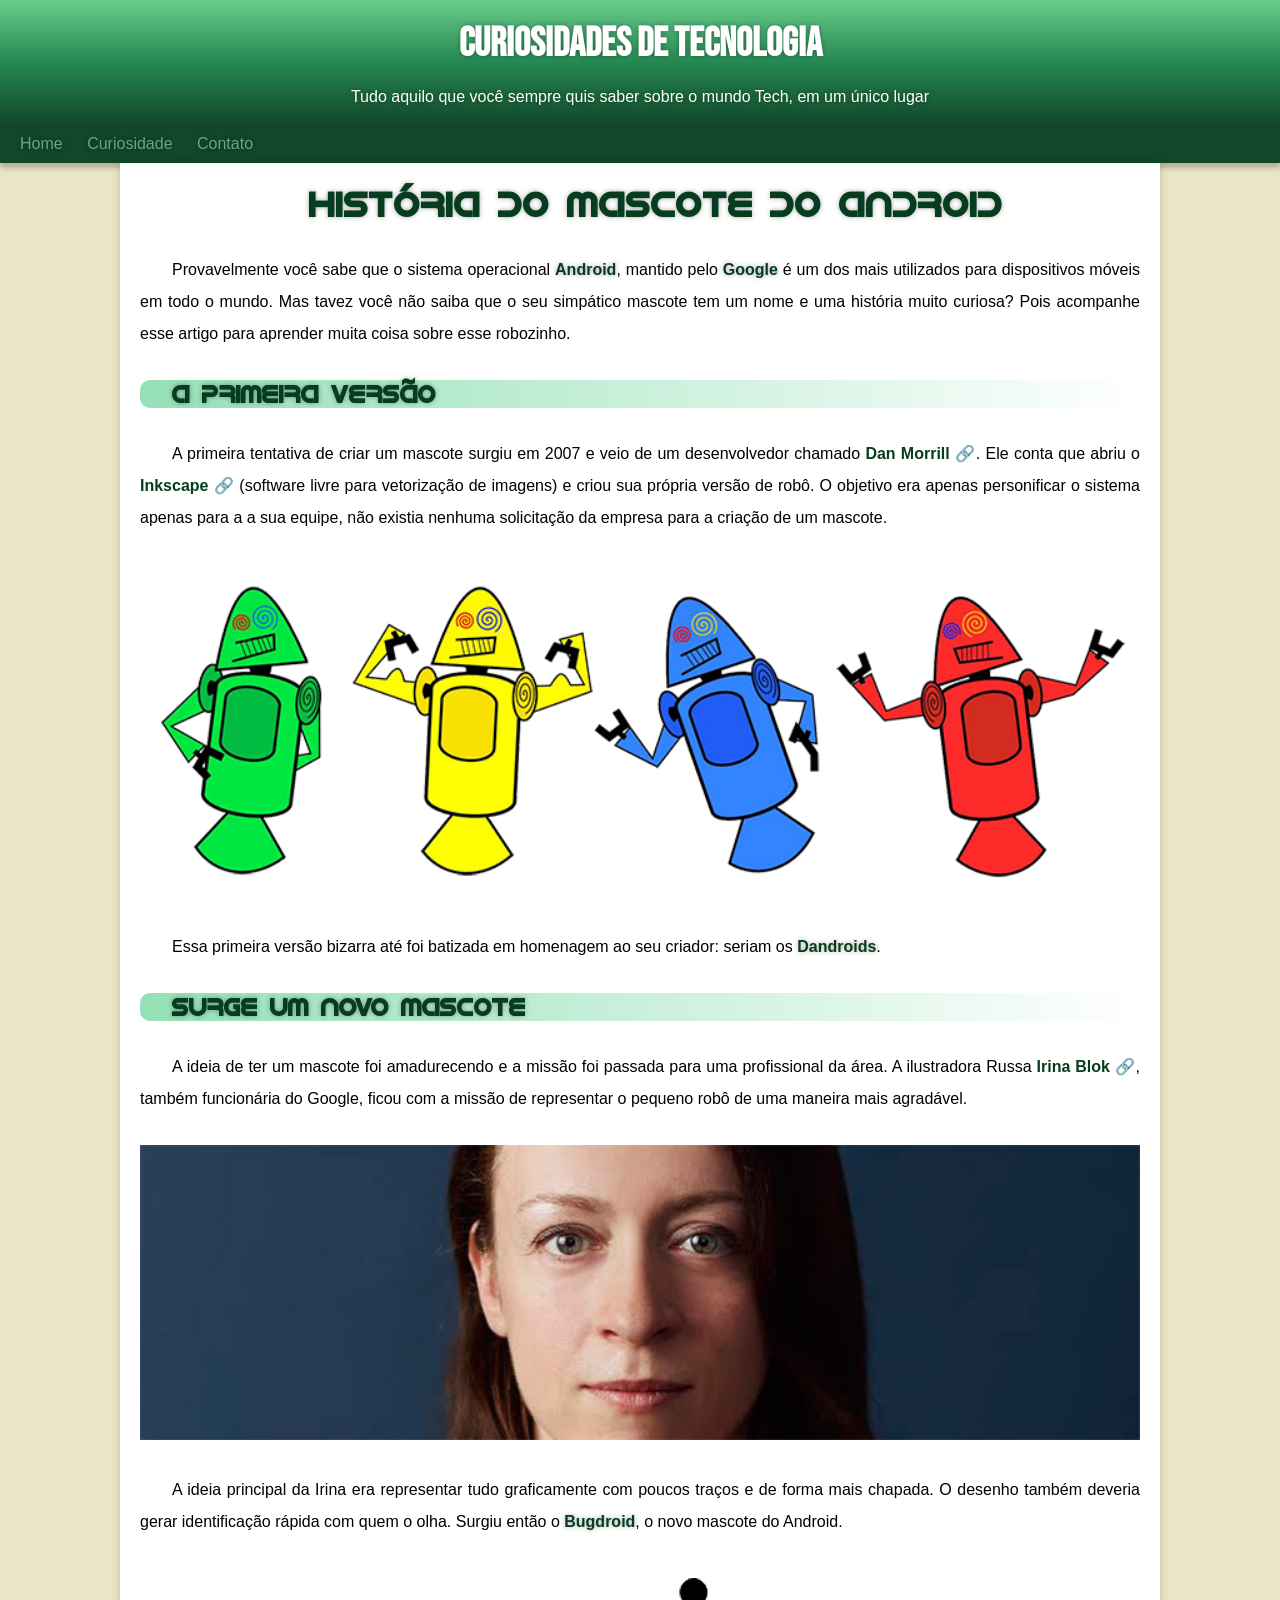
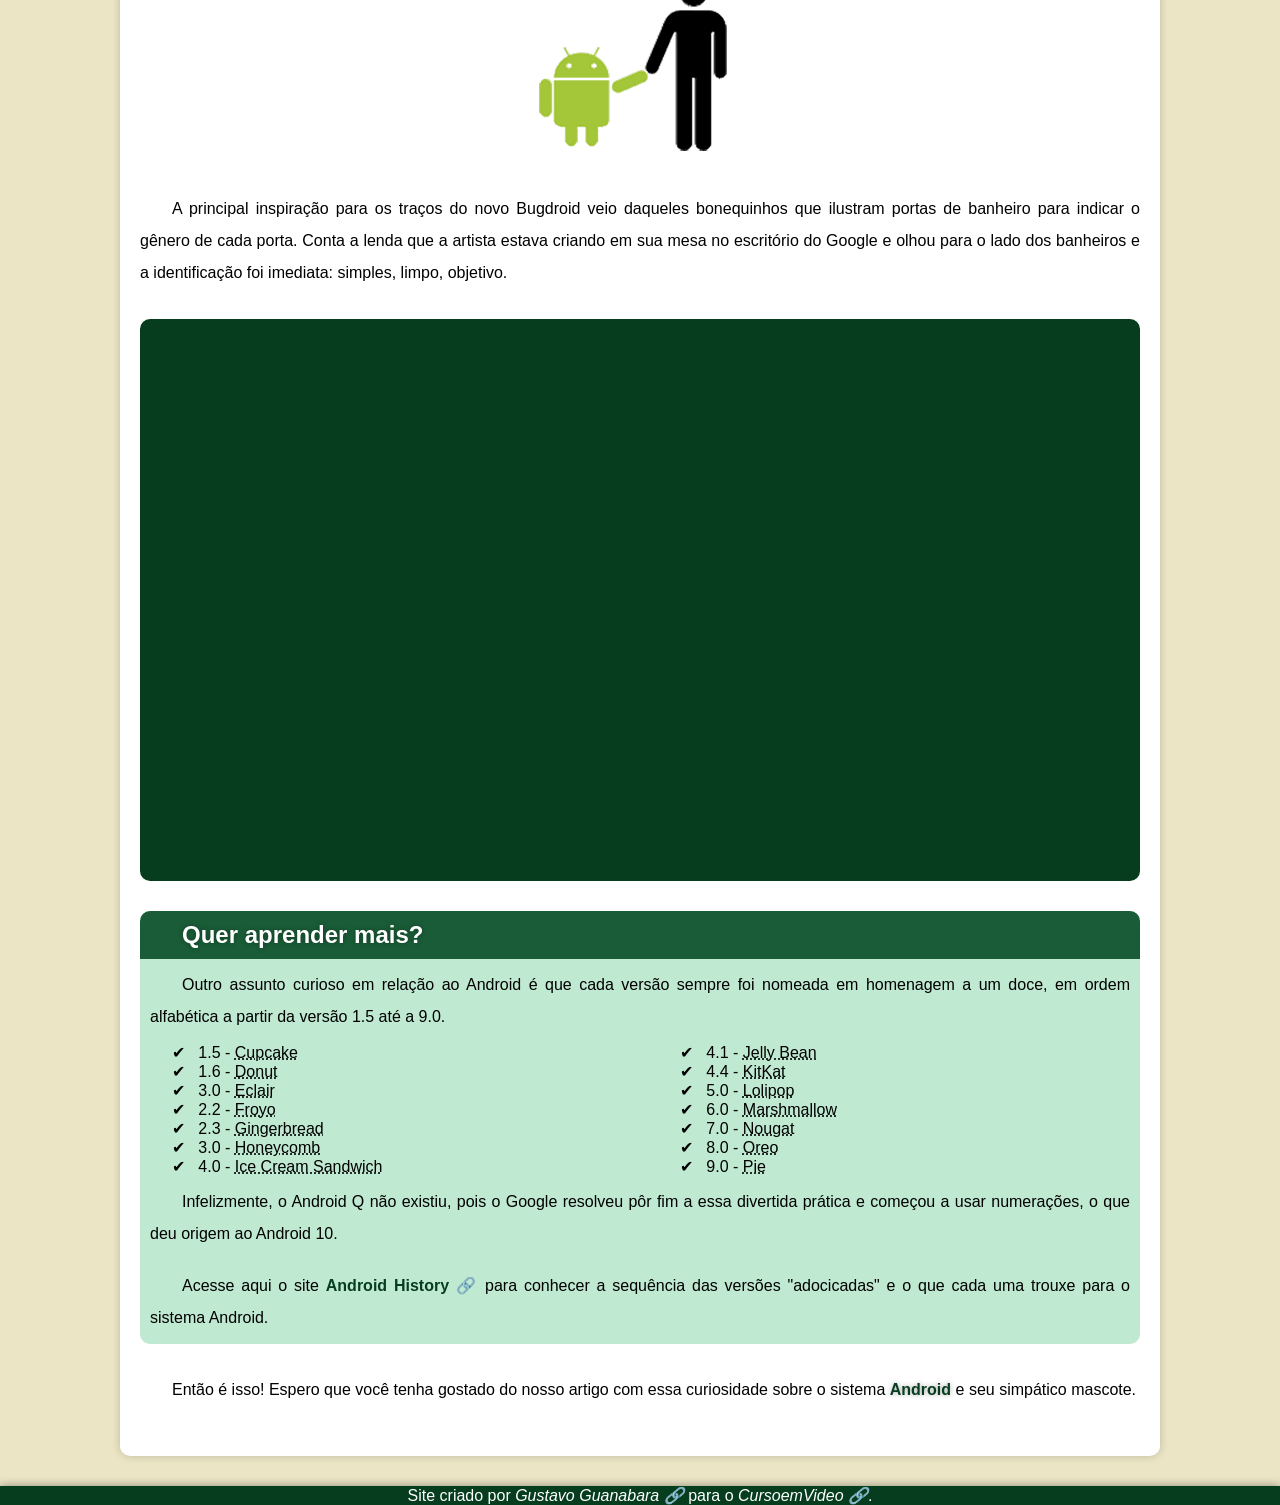
==== desafios/d 010/index.html @ 8d586020 "desafio 10 resolvendo" ====
<!DOCTYPE html>
<html lang="pt-br">
<head>
    <meta charset="UTF-8">
    <meta name="viewport" content="width=device-width, initial-scale=1.0">
    <title>Como surgiu o mascote do Android</title>
    <link rel="stylesheet" href="estilo/style.css">
    <link rel="shortcut icon" href="imagens/favicon.ico" type="image/x-icon">
</head>
<body>
    <header>
     <h1>
        Curiosidades de Tecnologia
    </h1>

     <p>
        Tudo aquilo que você sempre quis saber sobre o mundo Tech, em um único lugar
    </p>
    </header>

    <nav>
        <a rel="internal" href="">Home</a>
        <a rel="internal" href="">Curiosidade</a>
        <a rel="internal" href="">Contato</a>
     </nav>

     <main>
        <article>
            <h1>
                História do Mascote do Android
            </h1>

            <p>
                Provavelmente você sabe que o sistema operacional <strong>Android</strong>, mantido pelo <strong>Google</strong> é um dos mais utilizados para dispositivos móveis em todo o mundo. Mas tavez você não saiba que o seu simpático mascote tem um nome e uma história muito curiosa? Pois acompanhe esse artigo para aprender muita coisa sobre esse robozinho.
            </p>

            <h2>
                A primeira versão
            </h2>

            <p>
                A primeira tentativa de criar um mascote surgiu em 2007 e veio de um desenvolvedor chamado <a target="_blank" rel="external" href="https://danmorrill.org/" class="external">Dan Morrill</a>. Ele conta que abriu o <a target="_blank" rel="external" href="https://inkscape.org/pt-br/"class="external">Inkscape</a> (software livre para vetorização de imagens) e criou sua própria versão de robô. O objetivo era apenas personificar o sistema apenas para a a sua equipe, não existia nenhuma solicitação da empresa para a criação de um mascote.
            </p>

            <picture>
                <source media="(max-width: 600px )" srcset="imagens/dan-droids-pq.png" type="image/png">
                <img src="imagens/dan-droids.png" alt="primeiro mascote do android">
            </picture>

            <p>
                Essa primeira versão bizarra até foi batizada em homenagem ao seu criador: seriam os <strong>Dandroids</strong>.
            </p>

            <h2>
                Surge um novo mascote
            </h2>

            <p>A ideia de ter um mascote foi amadurecendo e a missão foi passada para uma profissional da área. A ilustradora Russa <a target="_blank" rel="external" href="https://www.irinablok.com/"class="external">Irina Blok</a>, também funcionária do Google, ficou com a missão de representar o pequeno robô de uma maneira mais agradável.
            </p>

            <picture>
                <source media="(max-width: 600px )" srcset="imagens/irina-blok-pq.jpg" type="image/png">
                <img src="imagens/irina-blok.jpg" alt="criadora do bugdroid">
            </picture>

            <p>
                A ideia principal da Irina era representar tudo graficamente com poucos traços e de forma mais chapada. O desenho também deveria gerar identificação rápida com quem o olha. Surgiu então o <strong>Bugdroid</strong>, o novo mascote do Android.
            </p>

            <img src="imagens/bugdroid.png" alt="bugdroid novo mascote" id="pequena">
  
            <p>
                A principal inspiração para os traços do novo Bugdroid veio daqueles bonequinhos que ilustram portas de banheiro para indicar o gênero de cada porta. Conta a lenda que a artista estava criando em sua mesa no escritório do Google e olhou para o lado dos banheiros e a identificação foi imediata: simples, limpo, objetivo.
            </p>

            <section class="videoyt" >
                <iframe width="560" height="315"  src="https://www.youtube.com/embed/l2UDgpLz20M?si=6BzdhfQzYYqcgtNF" title="YouTube video player" frameborder="0" allow="accelerometer; autoplay; clipboard-write; encrypted-media; gyroscope; picture-in-picture; web-share" allowfullscreen></iframe>
            </section>

            <aside>
                <h2>
                    Quer aprender mais?
                </h2>

                <p>
                    Outro assunto curioso em relação ao Android é que cada versão sempre foi nomeada em homenagem a um doce, em ordem alfabética a partir da versão 1.5 até a 9.0.
                </p>

                <ul>
                    <li>
                        1.5 - <abbr title="bolo de copo">Cupcake</abbr>
                    </li>

                    <li>
                        1.6 - <abbr title="rosquinha">Donut</abbr>
                    </li>

                    <li>
                        3.0 - <abbr title="bomba de chocolate">Eclair</abbr>
                    </li>

                    <li>
                        2.2 - <abbr title="iogurte congelado">Froyo</abbr>
                    </li>

                    <li>
                        2.3 - <abbr title="biscoito de gengibre">Gingerbread</abbr>
                    </li>

                    <li>
                        3.0 - <abbr title="favo de mel">Honeycomb</abbr>
                    </li>

                    <li>
                        4.0 - <abbr title="sanduiche de sorvete">
                            Ice Cream Sandwich</abbr>
                    </li>

                    <li>
                        4.1 - <abbr title="jujuba">Jelly Bean</abbr>
                    </li>

                    <li>
                        4.4 - <abbr title="KitKat">KitKat</abbr>
                    </li>

                    <li>
                        5.0 - <abbr title="pirulito">Lolipop</abbr>
                    </li>

                    <li>
                        6.0 - <abbr title="Marshmallow">Marshmallow</abbr>
                    </li>

                    <li>
                        7.0 - <abbr title="torrone">Nougat</abbr>
                    </li>

                    <li>
                        8.0 - <abbr title="bolacha">Oreo</abbr>
                    </li>

                    <li>
                        9.0 - <abbr title="torta">Pie</abbr>
                    </li>
                </ul>

                <p>
                    Infelizmente, o Android Q não existiu, pois o Google resolveu pôr fim a essa divertida prática e começou a usar numerações, o que deu origem ao Android 10.
                </p>

                <p>
                    Acesse aqui o site <a target="_blank" rel="external" href="https://www.android.com/intl/en_uk/history/"class="external">Android History</a> para conhecer a sequência das versões "adocicadas" e o que cada uma trouxe para o sistema Android.
                </p>
            </aside>

            <p>
                Então é isso! Espero que você tenha gostado do nosso artigo com essa curiosidade sobre o sistema <strong>Android</strong> e seu simpático mascote.
            </p>
        </article>
        
     </main>
     <footer>
        <p>
            Site criado por <a target="_blank" rel="external" href="https://gustavoguanabara.github.io/"class="external">Gustavo Guanabara</a> para o <a href="https://www.cursoemvideo.com/ " target="_blank" rel="self"  class="external">CursoemVideo</a>.
        </p>
        
     </footer>
</body>
</html>
---- desafios/d 010/estilo/style.css ----
@charset "UTF-8";
@import url('https://fonts.googleapis.com/css2?family=Bebas+Neue&display=swap');
@font-face {
    font-family:'idroid';
    src: url(../fontes/idroid.otf) format(opentype);
}
:root {
    --cor0: #ebe5c5;
    --cor1: #9cddb8a5;
    --cor2: #3ddc84;
    --cor3: #2fa866;
    --cor4: #1a5c37;
    --cor5: #063d1e;
    
    --fontepadrao: Arial, Helvetica, sans-serif;
    --fontedestaque: 'Bebas Neue', sans-serif;
    --fonteandroid: 'idroid', sans-serif;
    --sombratexto: 0px 0px 5px rgba(0, 0, 0, 0.342);
    

}
* {
    margin: 0px;
    padding: 0px;
}
body {
    font-family: var(--fontepadrao);
    background-color: var(--cor0);
}
header {
    background-image: linear-gradient(to top,#124729, #258851, #38c477b9);
    min-height: 125px;
}
header h1 {
    color: white;
    font-family: var(--fontedestaque);
    text-align: center;
    text-shadow: var(--sombratexto);
    padding: 20px;
    font-size: 2.5em;
}
header p {
    color: white;
    text-align: center;
    text-shadow: var(--sombratexto);
    
} 
nav {
    background-color: #124729;
    padding: 10px;
    box-shadow: 0px 5px 5px rgba(0, 0, 0, 0.233);
}
nav > a {
    color: var(--cor1);
    text-align: justify;
    padding: 10px;
    text-decoration: none;
    text-shadow: var(--sombratexto);
    transition-duration: 1s;
}
nav > a:hover {
    background-color: var(--cor3);
    color: var(--cor5);
    border-radius: 5px;
    
}
main {
    background-color: white;
    margin: auto ;
    margin-bottom: 30px;
    border-radius: 0px 0px 10px 10px;
    padding: 20px;
    text-align: justify;
    text-indent: 2em;
    min-width: 320px;
    max-width: 1000px;
    box-shadow: 0px 0px 8px rgba(0, 0, 0, 0.192);
}
main h1 {
    font-family: var(--fonteandroid);
    color: var(--cor5);
    text-align: center;
    text-shadow: var(--sombratexto);
    font-size: 2.2em;
}
main h2 {
    color: var(--cor5);
    text-shadow: var(--sombratexto);
    background-image: linear-gradient(to right, #59d08fa4, transparent);
    border-radius: 10px;
    font-family: var(--fonteandroid);
    
}
main p {
    padding-top: 30px;
    padding-bottom: 30px;
    line-height: 2em;
}
main strong{
    color: var(--cor5);
    text-shadow: var(--sombratexto);
    
}
main a {
    text-decoration: none;
    color: var(--cor5);
    font-weight: 600;
    
}
main a:hover {
    background-color: var(--cor4);
    color: white;
}
.external::after {
    content: '\00a0\1F517';
}
main img {
    width: 100%;
}
#pequena {
    max-width: 300px;
    display: block;
    margin: auto;
}
section.videoyt {
    background-color: var(--cor5);
    margin-bottom: 30px;
    border-radius: 10px;
    padding-bottom: 56.25%;
    position: relative;
}
section.videoyt > iframe {
    position: absolute;
    top: 5%;
    left: 5%;
    height: 90%;
    width: 90%;
}
aside {
    background-color: var(--cor1);
    background-image: none;
    border-radius: 10px;
}
aside h2 {
    color: white;
    font-family: var(--fontepadrao);
    background-color: var(--cor4);
    background-image: none;
    border-radius: 10px 10px 0px 0px;
    padding: 10px;
}
aside p {
    padding: 10px;
    text-align: justify;
}
aside ul {
    list-style-position: inside;
    columns: 2;
    list-style-type: '\2714\00a0\00a0';
    text-align: justify;
}
footer {
    background-color: var(--cor5);
    color: white;
    text-align: center;
    box-shadow: 0px 0px 10px rgba(0, 0, 0, 0.405);

}
footer a {
    text-decoration: none;
    color: white;
    font-style: italic;
}
footer a:hover {
    background-color: white;
    color: black;
    font-weight: 500;
}
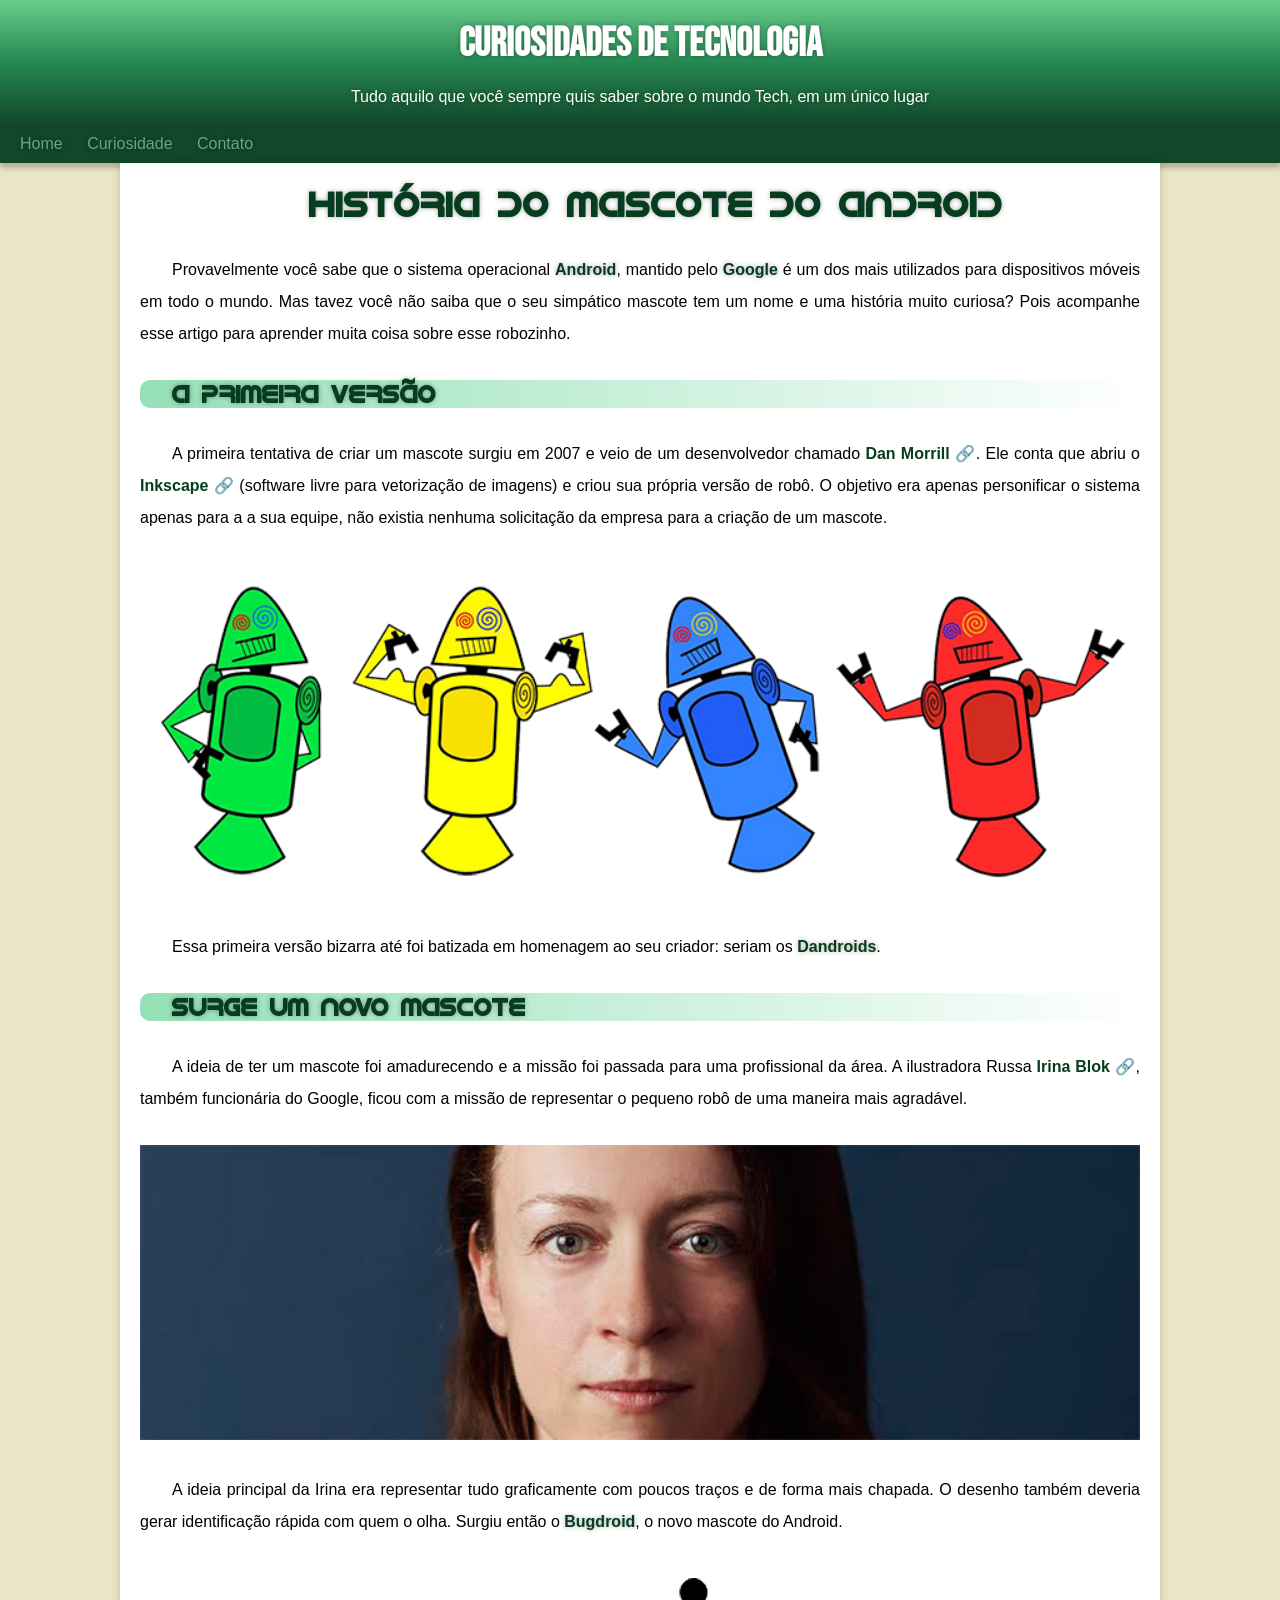
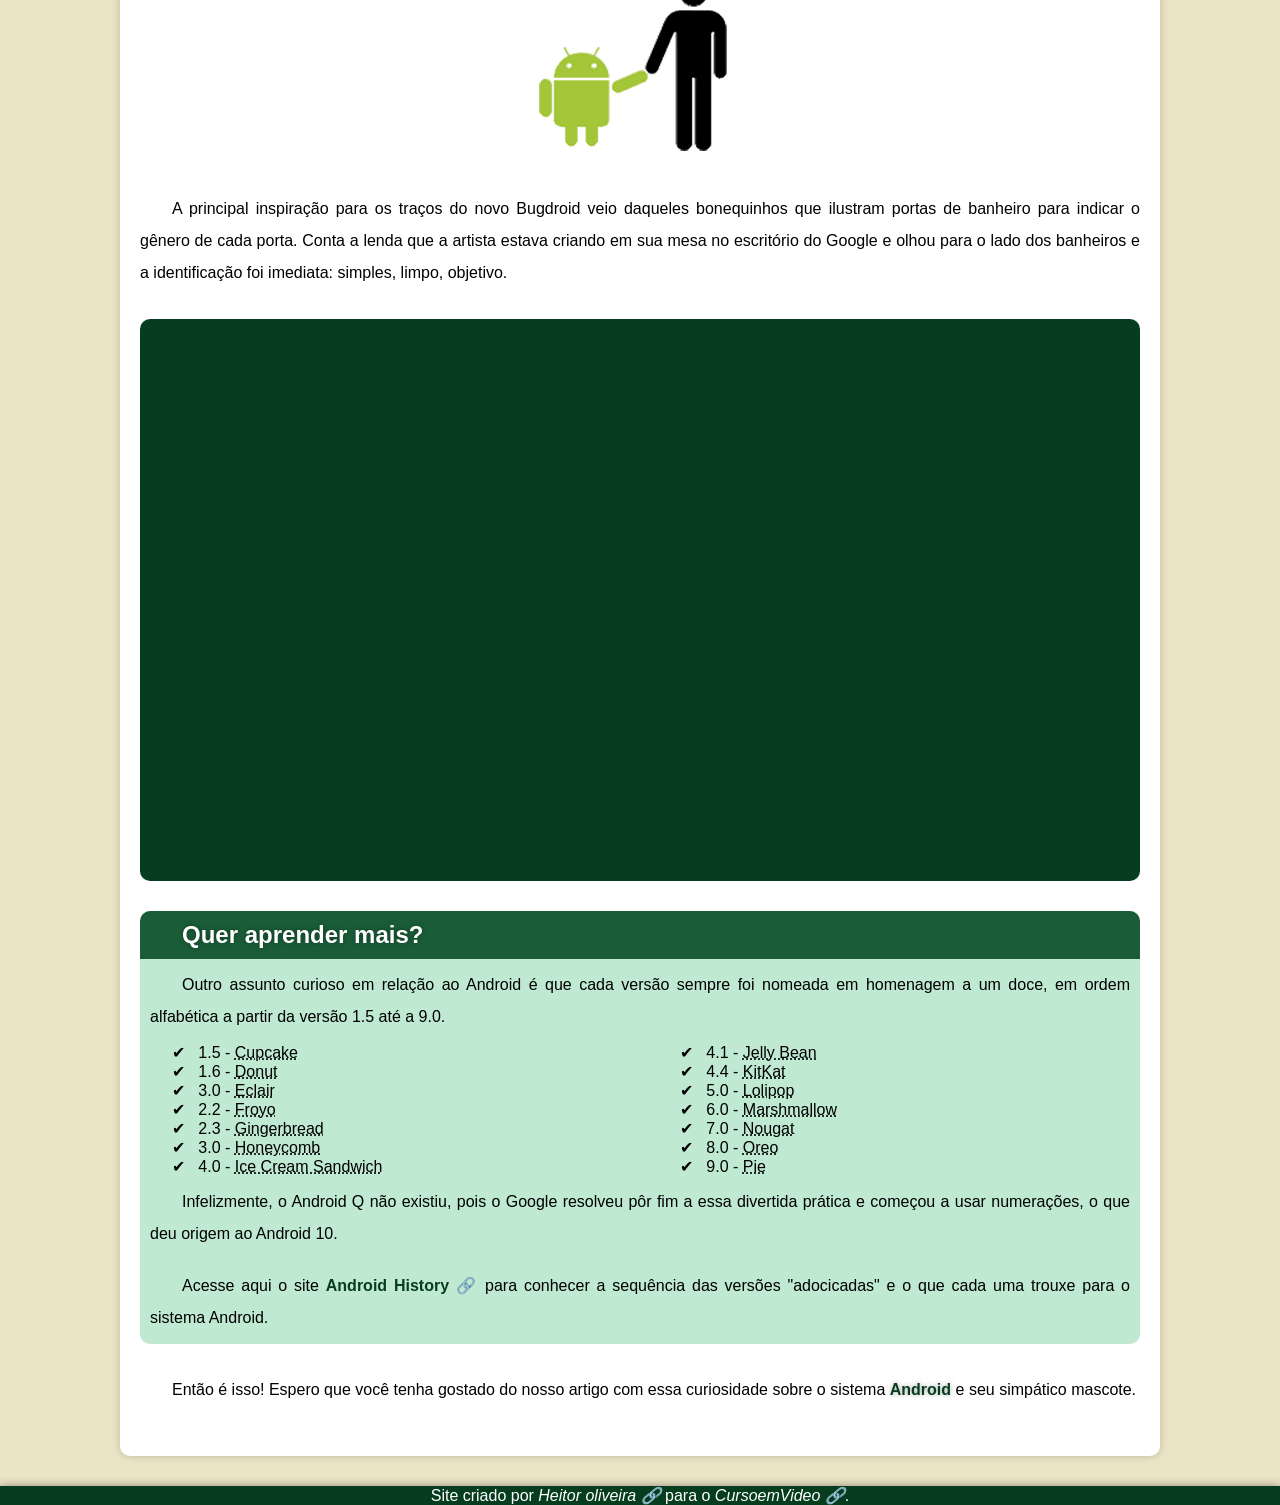
==== commit 736dbfd9: "mudança no footer" ====
--- a/desafios/d 010/index.html
+++ b/desafios/d 010/index.html
@@ -162,7 +162,7 @@
      </main>
      <footer>
         <p>
-            Site criado por <a target="_blank" rel="external" href="https://gustavoguanabara.github.io/"class="external">Gustavo Guanabara</a> para o <a href="https://www.cursoemvideo.com/ " target="_blank" rel="self"  class="external">CursoemVideo</a>.
+            Site criado por <a target="_blank" rel="external" href="https://gustavoguanabara.github.io/"class="external">Heitor oliveira</a> para o <a href="https://www.cursoemvideo.com/ " target="_blank" rel="self"  class="external">CursoemVideo</a>.
         </p>
         
      </footer>
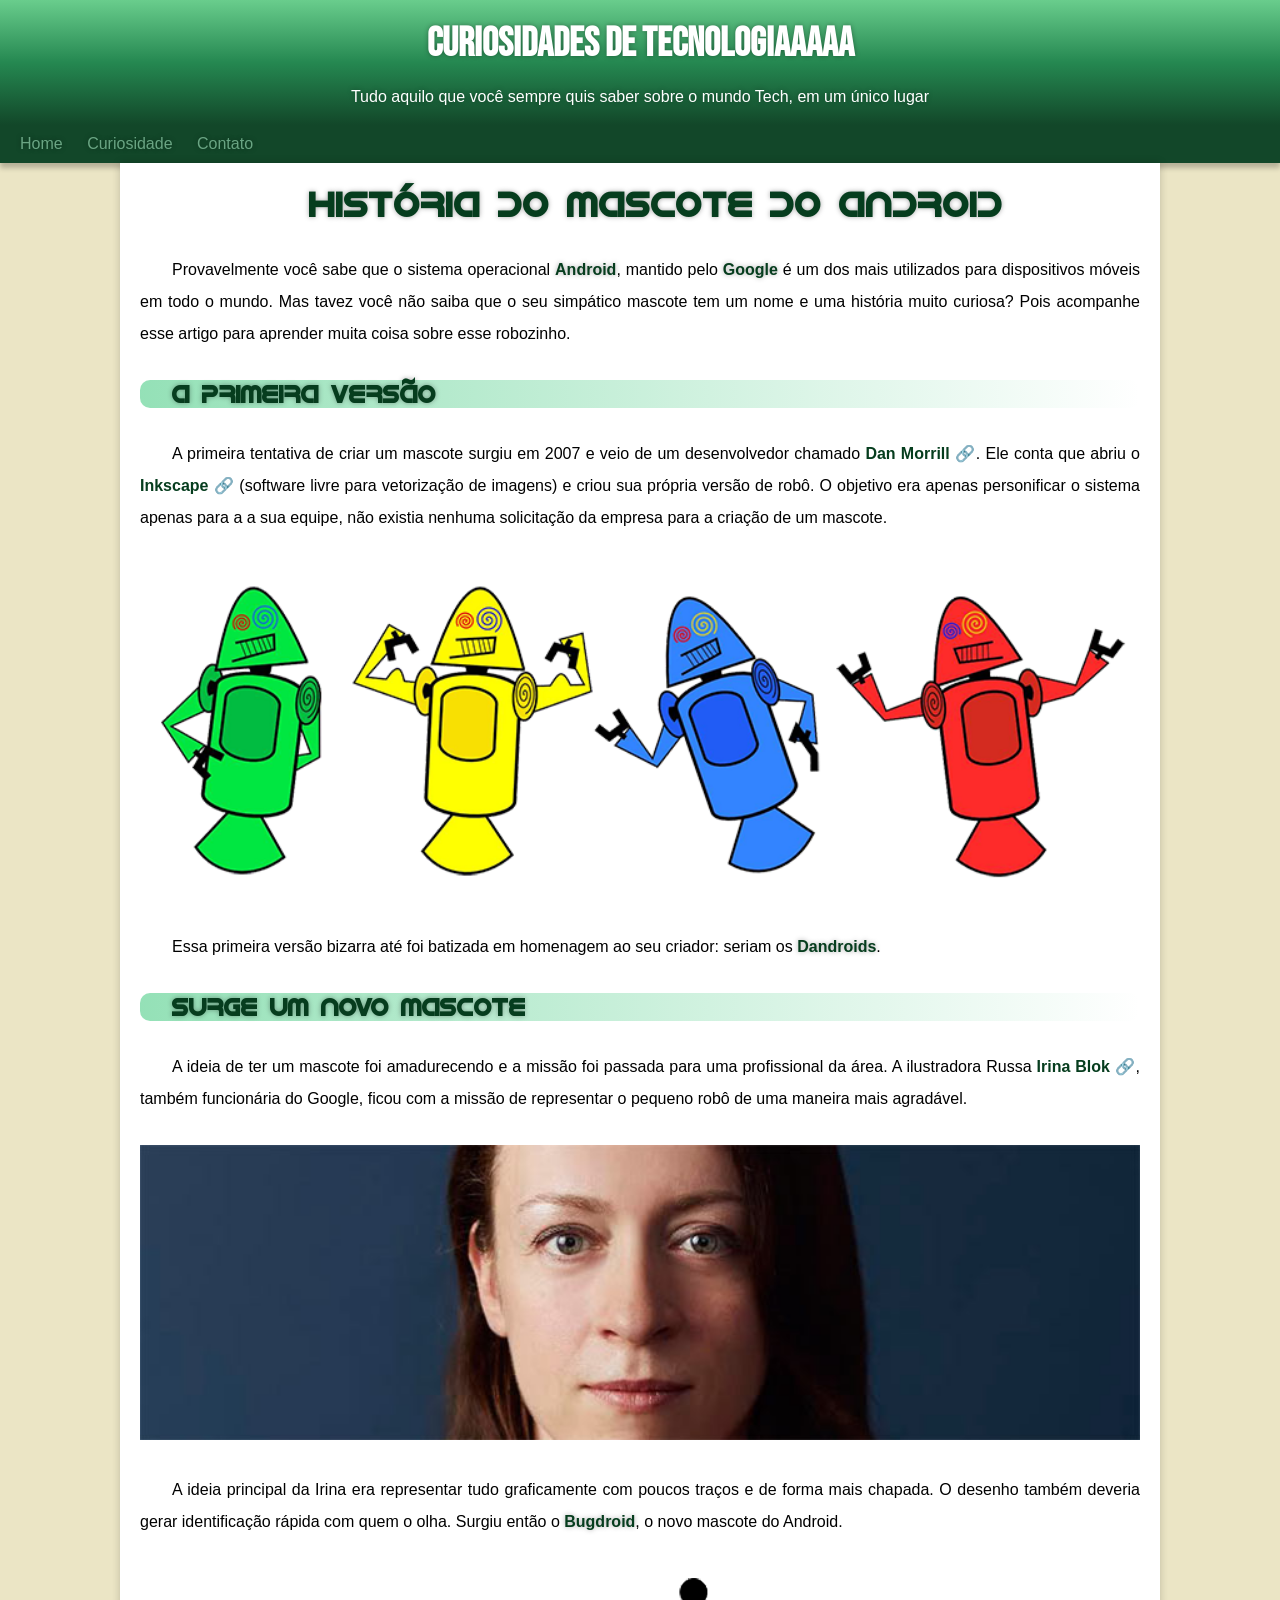
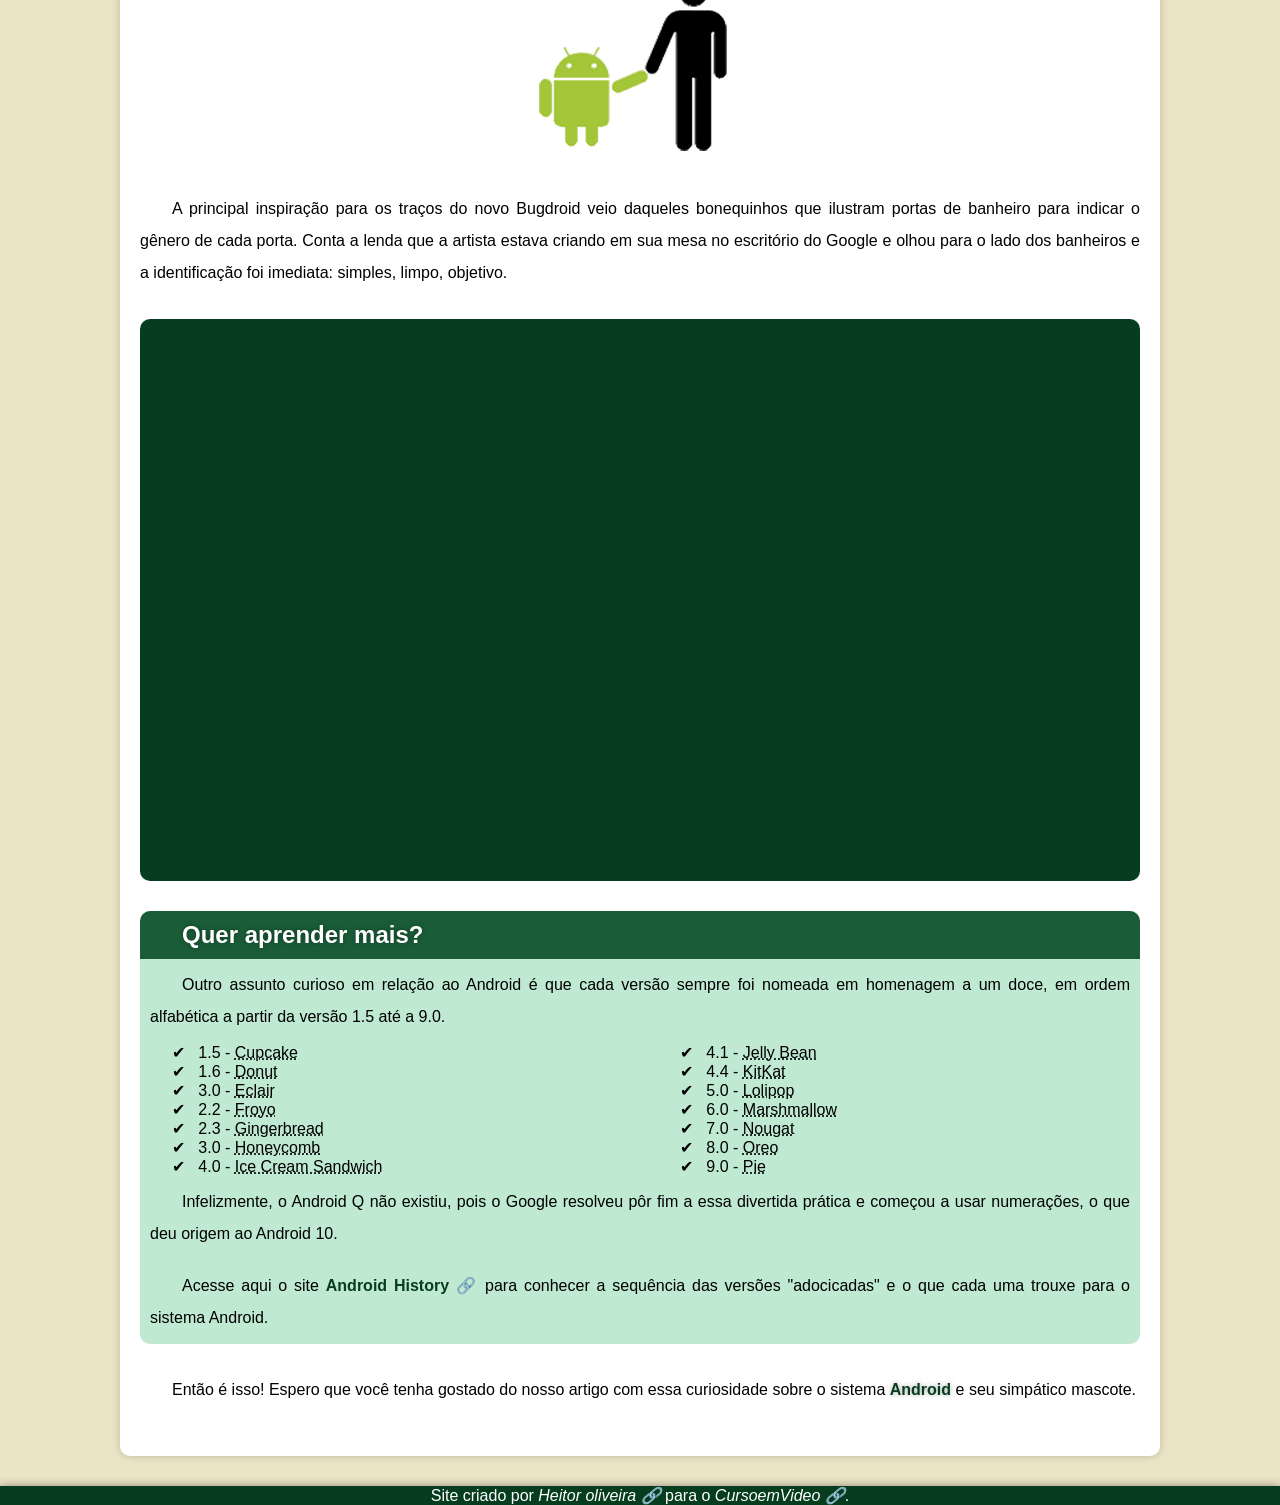
==== commit 107216e4: "Update index.html" ====
--- a/desafios/d 010/index.html
+++ b/desafios/d 010/index.html
@@ -10,7 +10,7 @@
 <body>
     <header>
      <h1>
-        Curiosidades de Tecnologia
+        Curiosidades de Tecnologiaaaaa
     </h1>
 
      <p>
@@ -162,7 +162,7 @@
      </main>
      <footer>
         <p>
-            Site criado por <a target="_blank" rel="external" href="https://gustavoguanabara.github.io/"class="external">Heitor oliveira</a> para o <a href="https://www.cursoemvideo.com/ " target="_blank" rel="self"  class="external">CursoemVideo</a>.
+            Site criado por <a target="_blank" rel="external" href="https://github.com/gullitkk"class="external">Heitor oliveira</a> para o <a href="https://www.cursoemvideo.com/ " target="_blank" rel="self"  class="external">CursoemVideo</a>.
         </p>
         
      </footer>
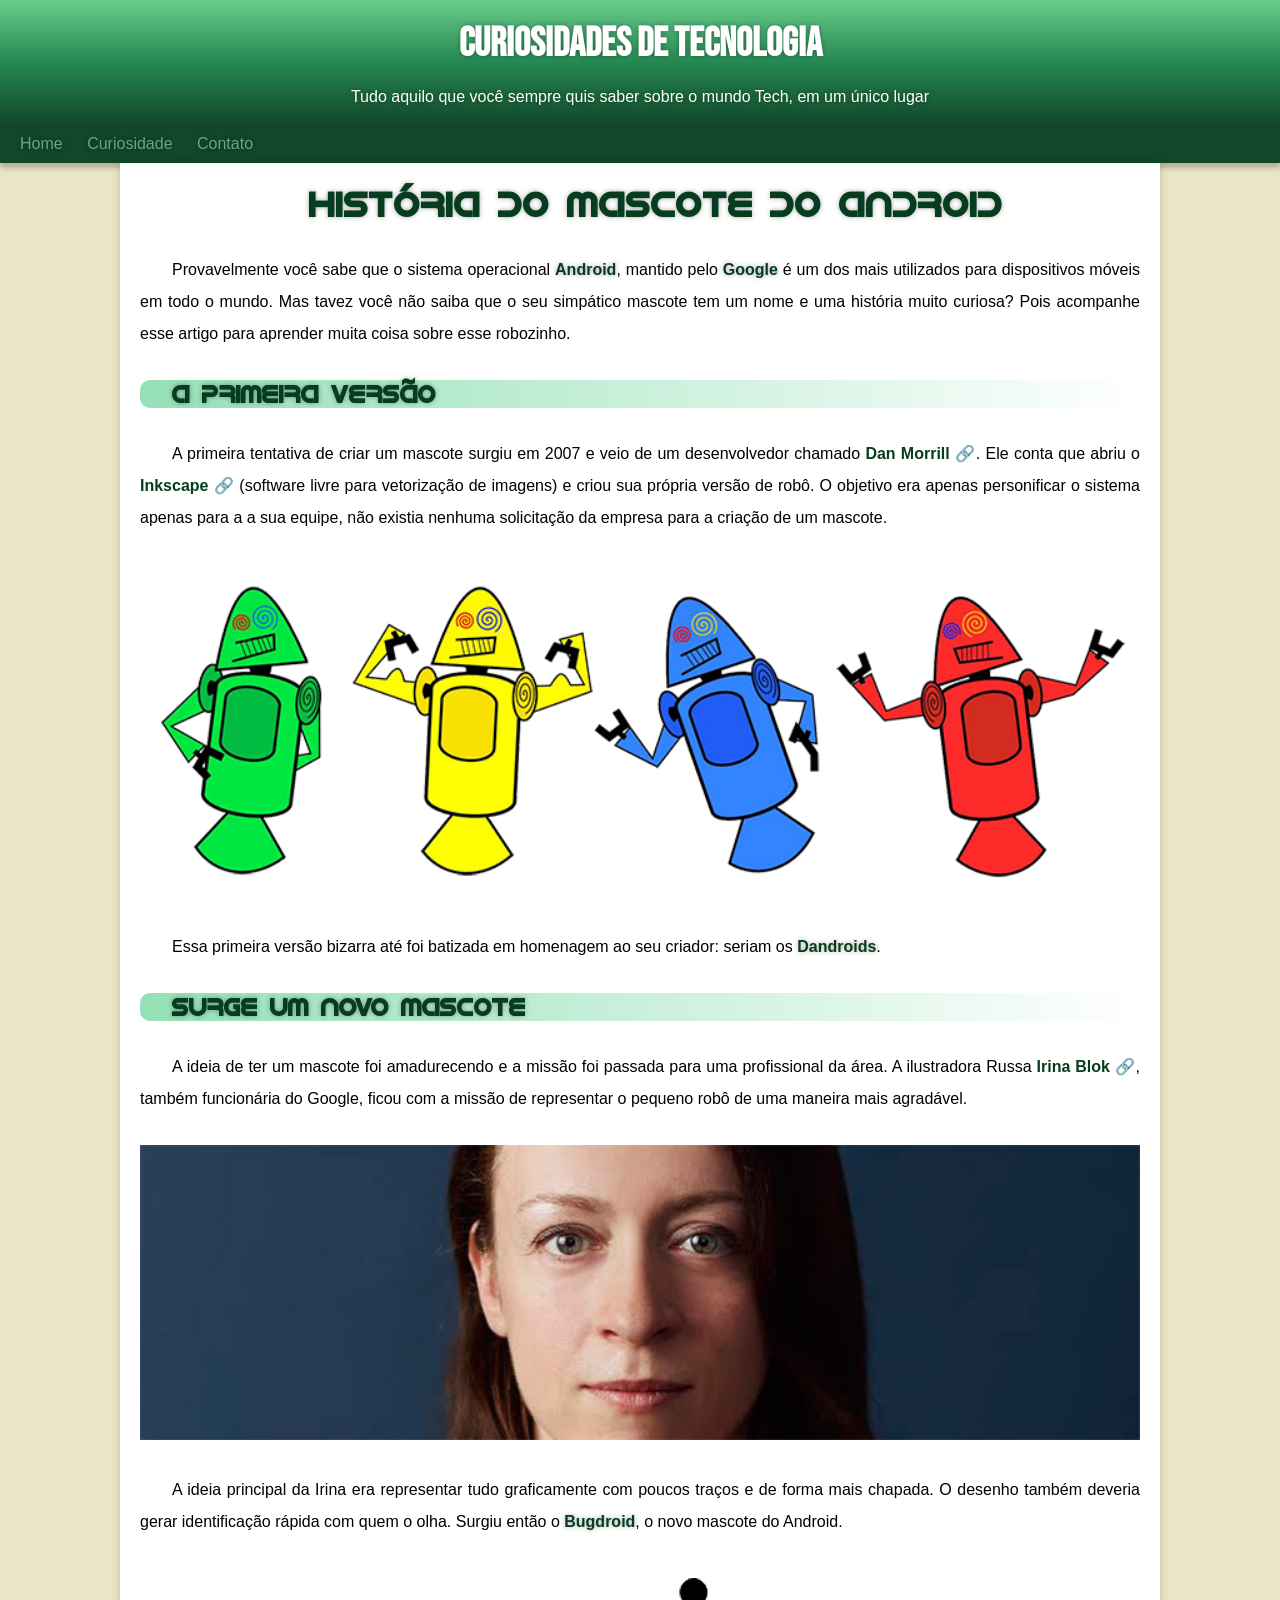
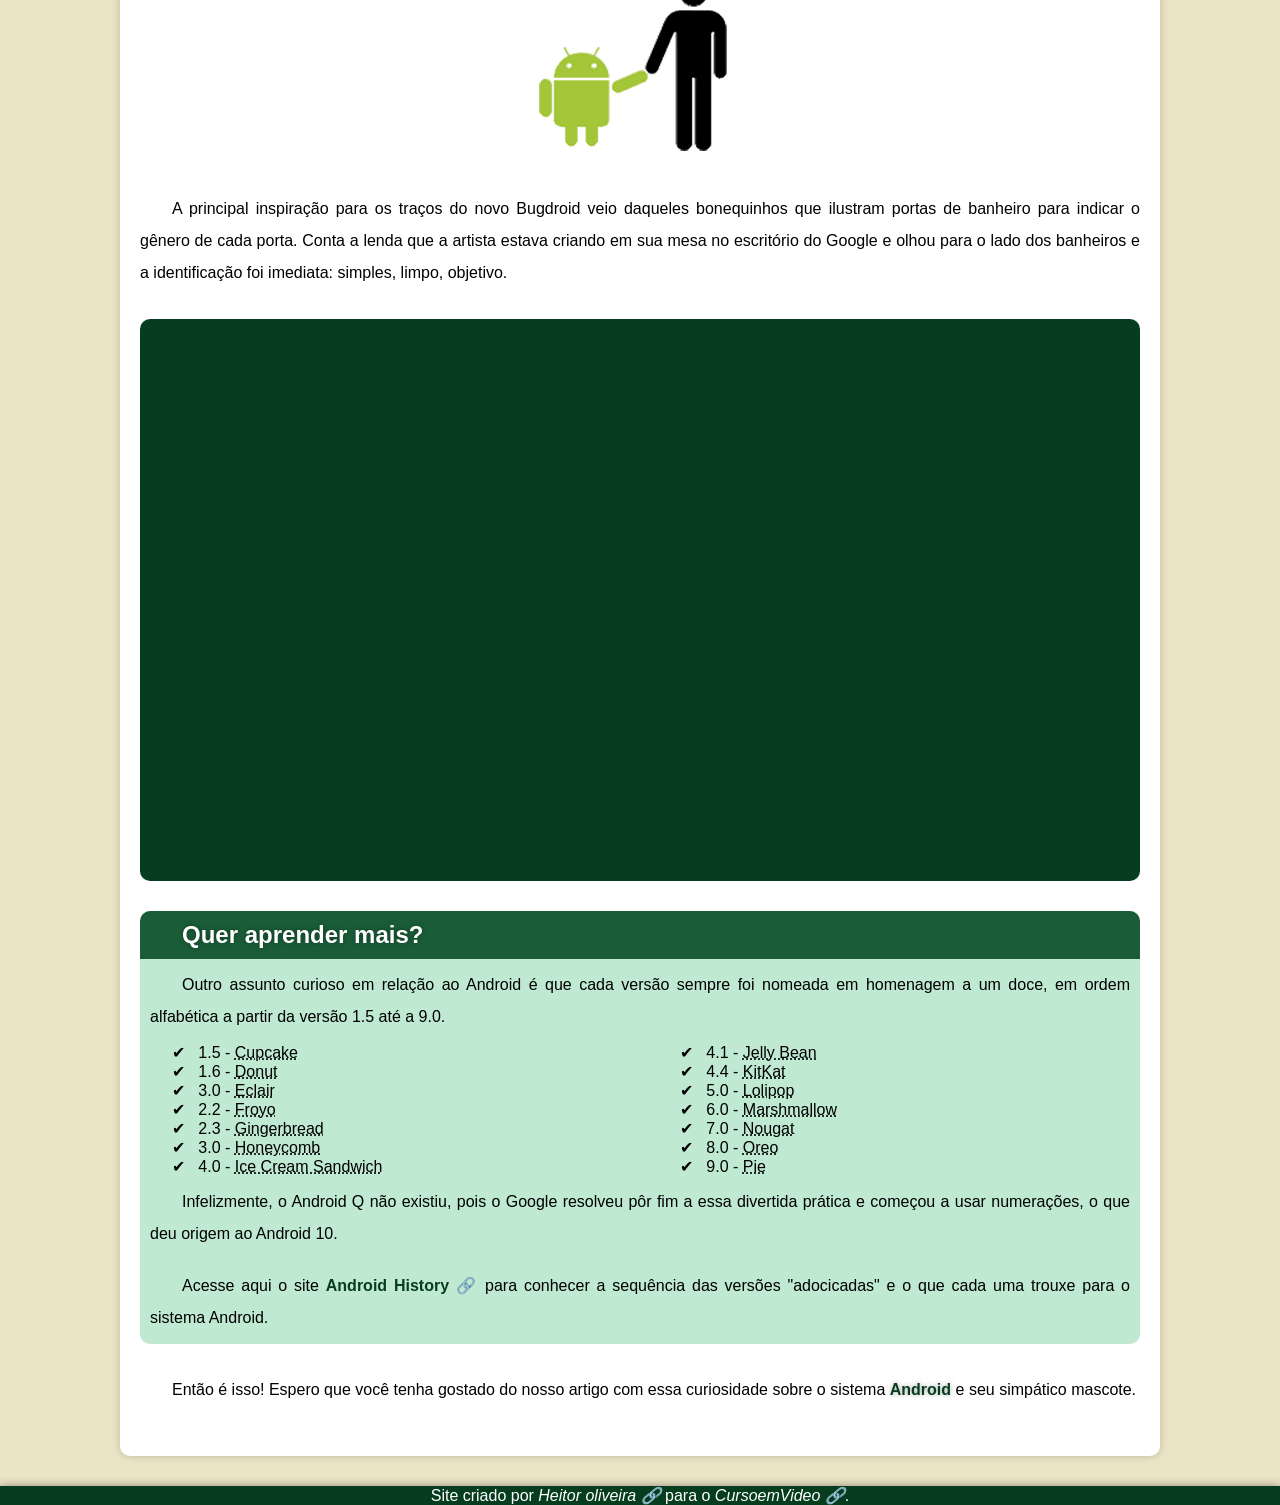
==== commit d778ea11: "Update index.html" ====
--- a/desafios/d 010/index.html
+++ b/desafios/d 010/index.html
@@ -10,7 +10,7 @@
 <body>
     <header>
      <h1>
-        Curiosidades de Tecnologiaaaaa
+        Curiosidades de Tecnologia
     </h1>
 
      <p>
